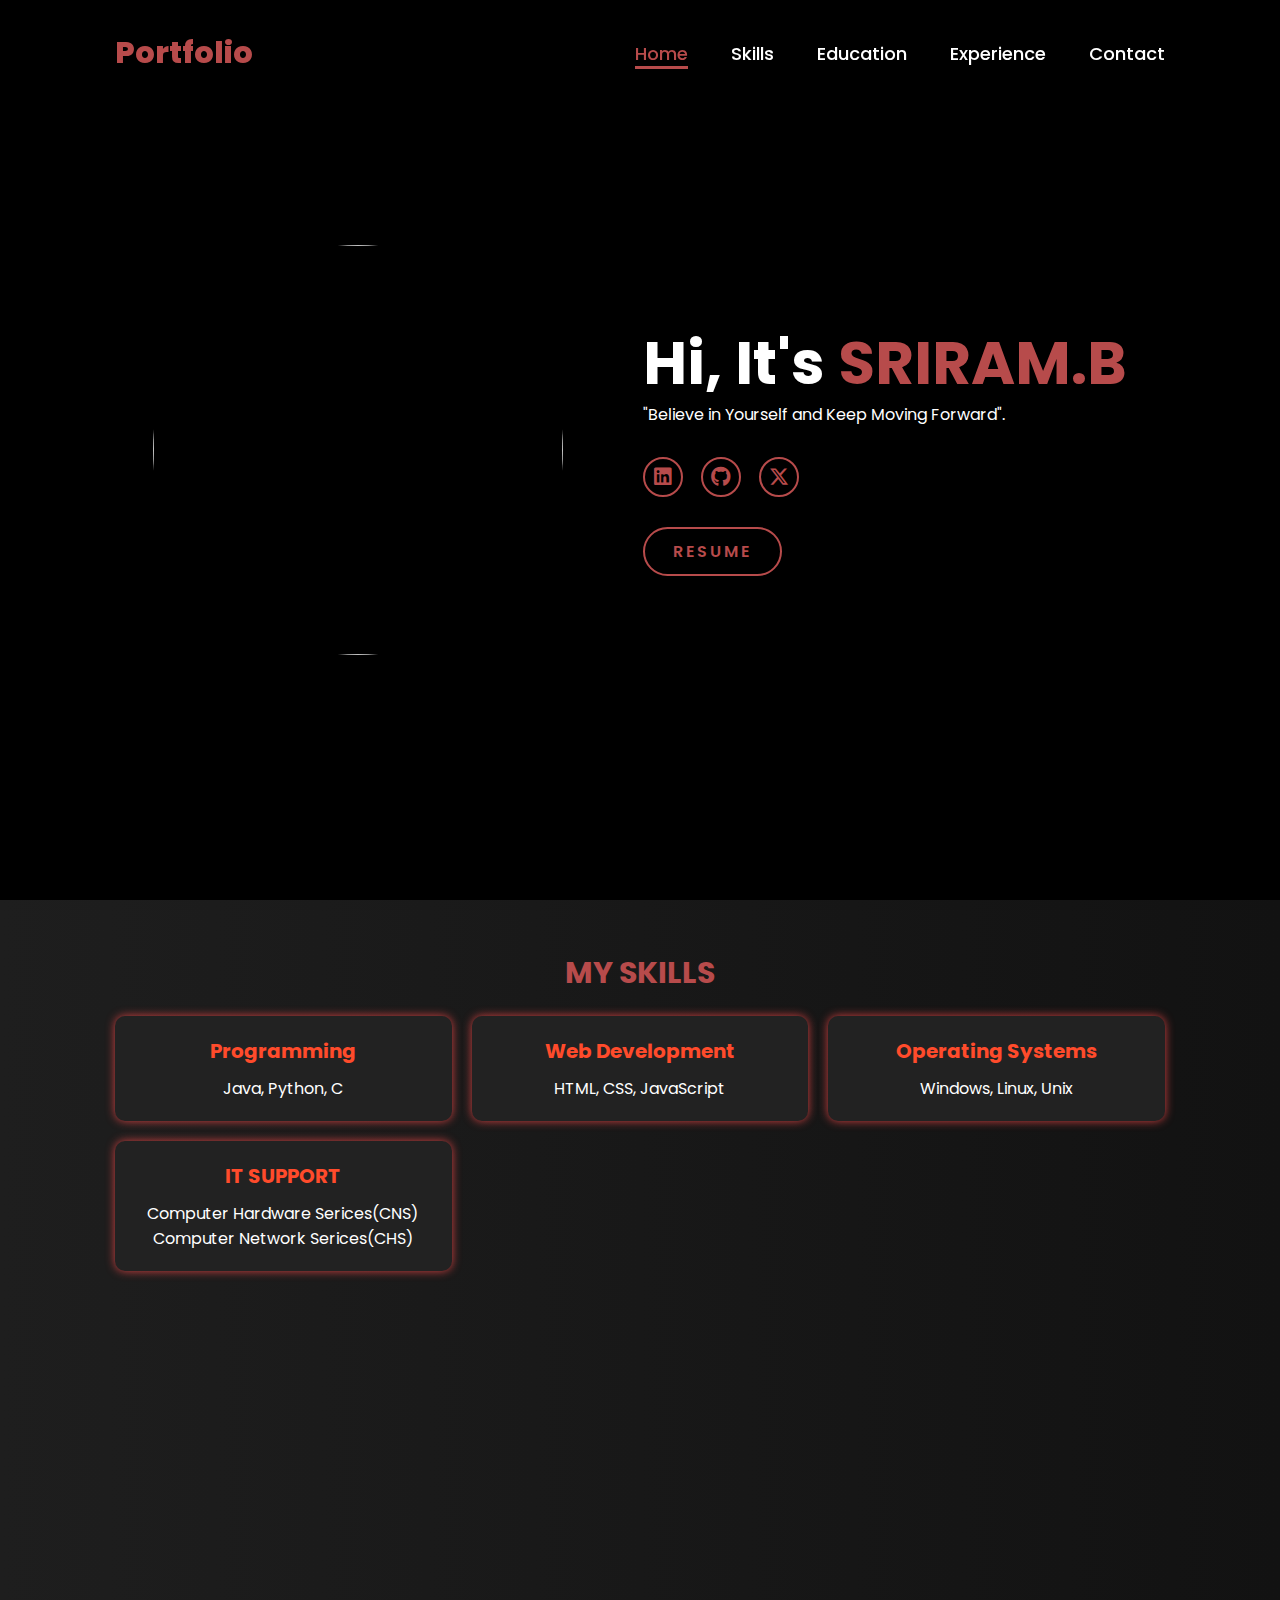
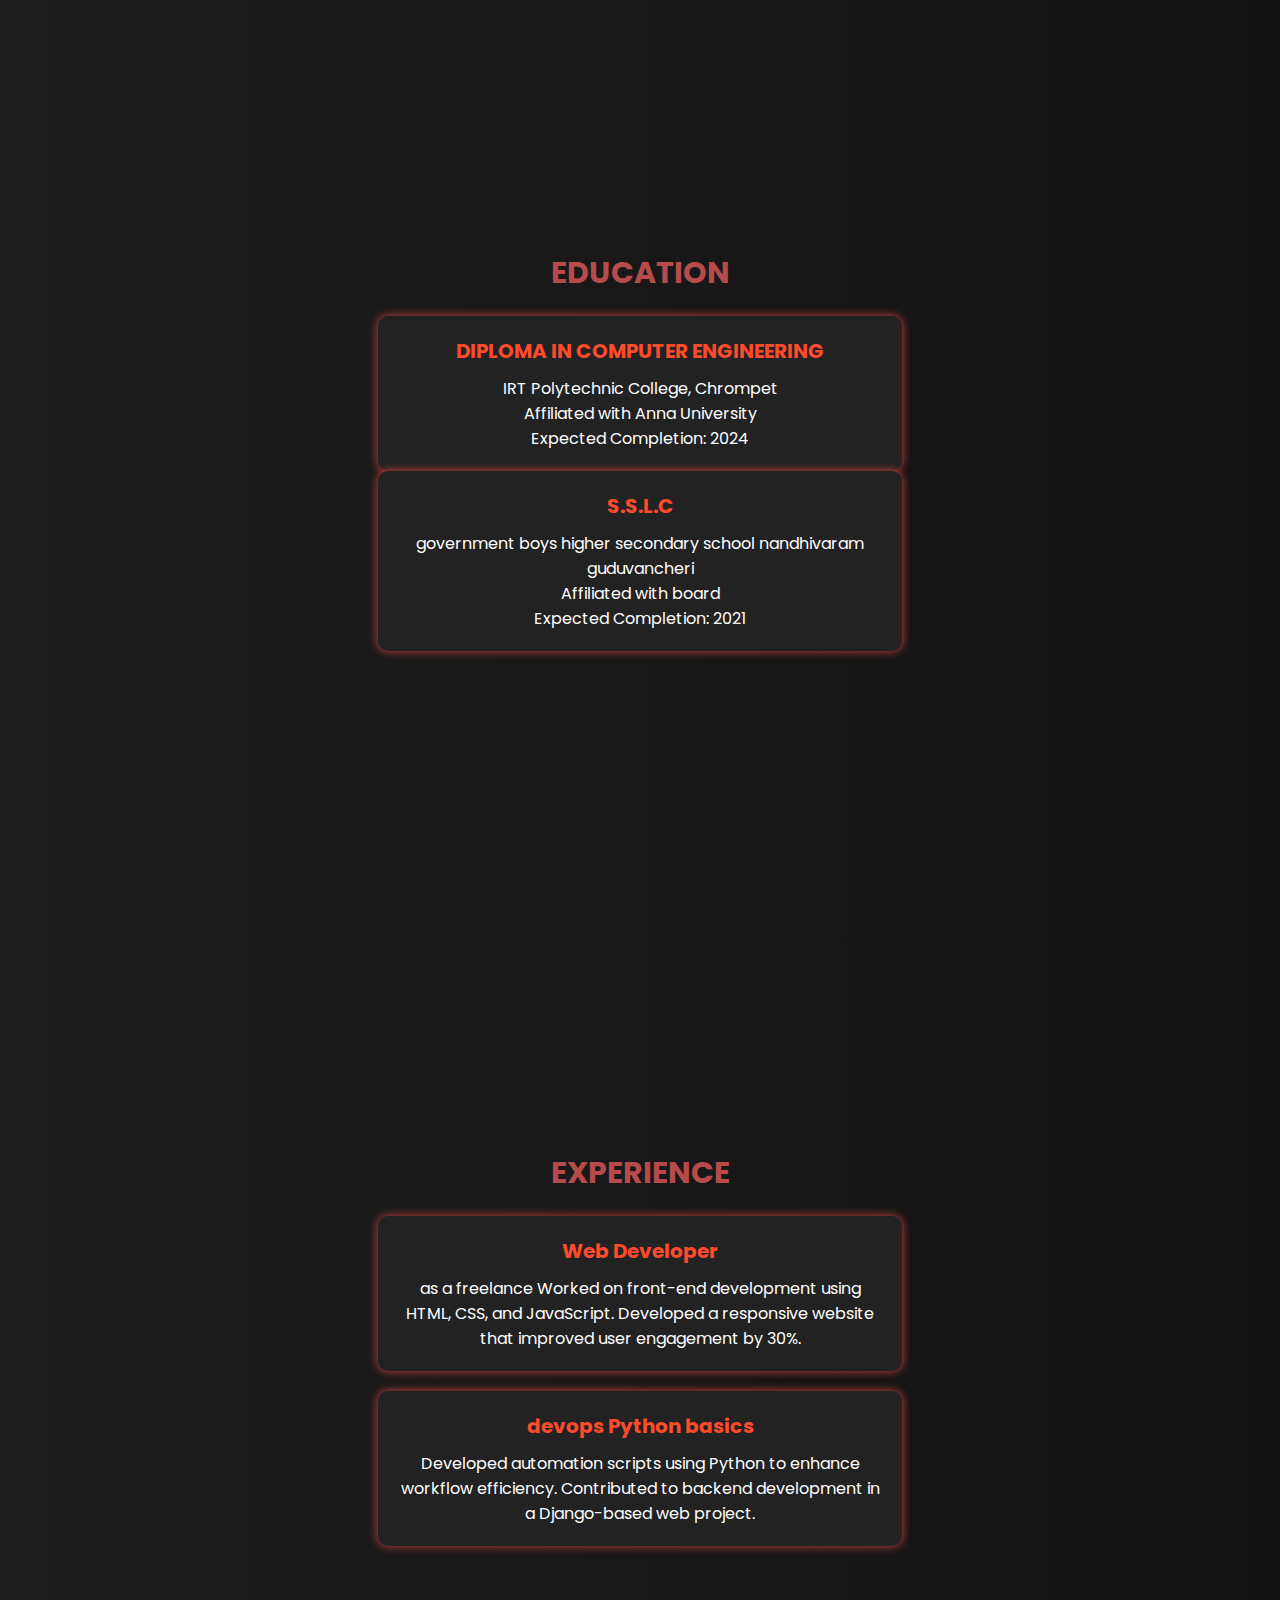
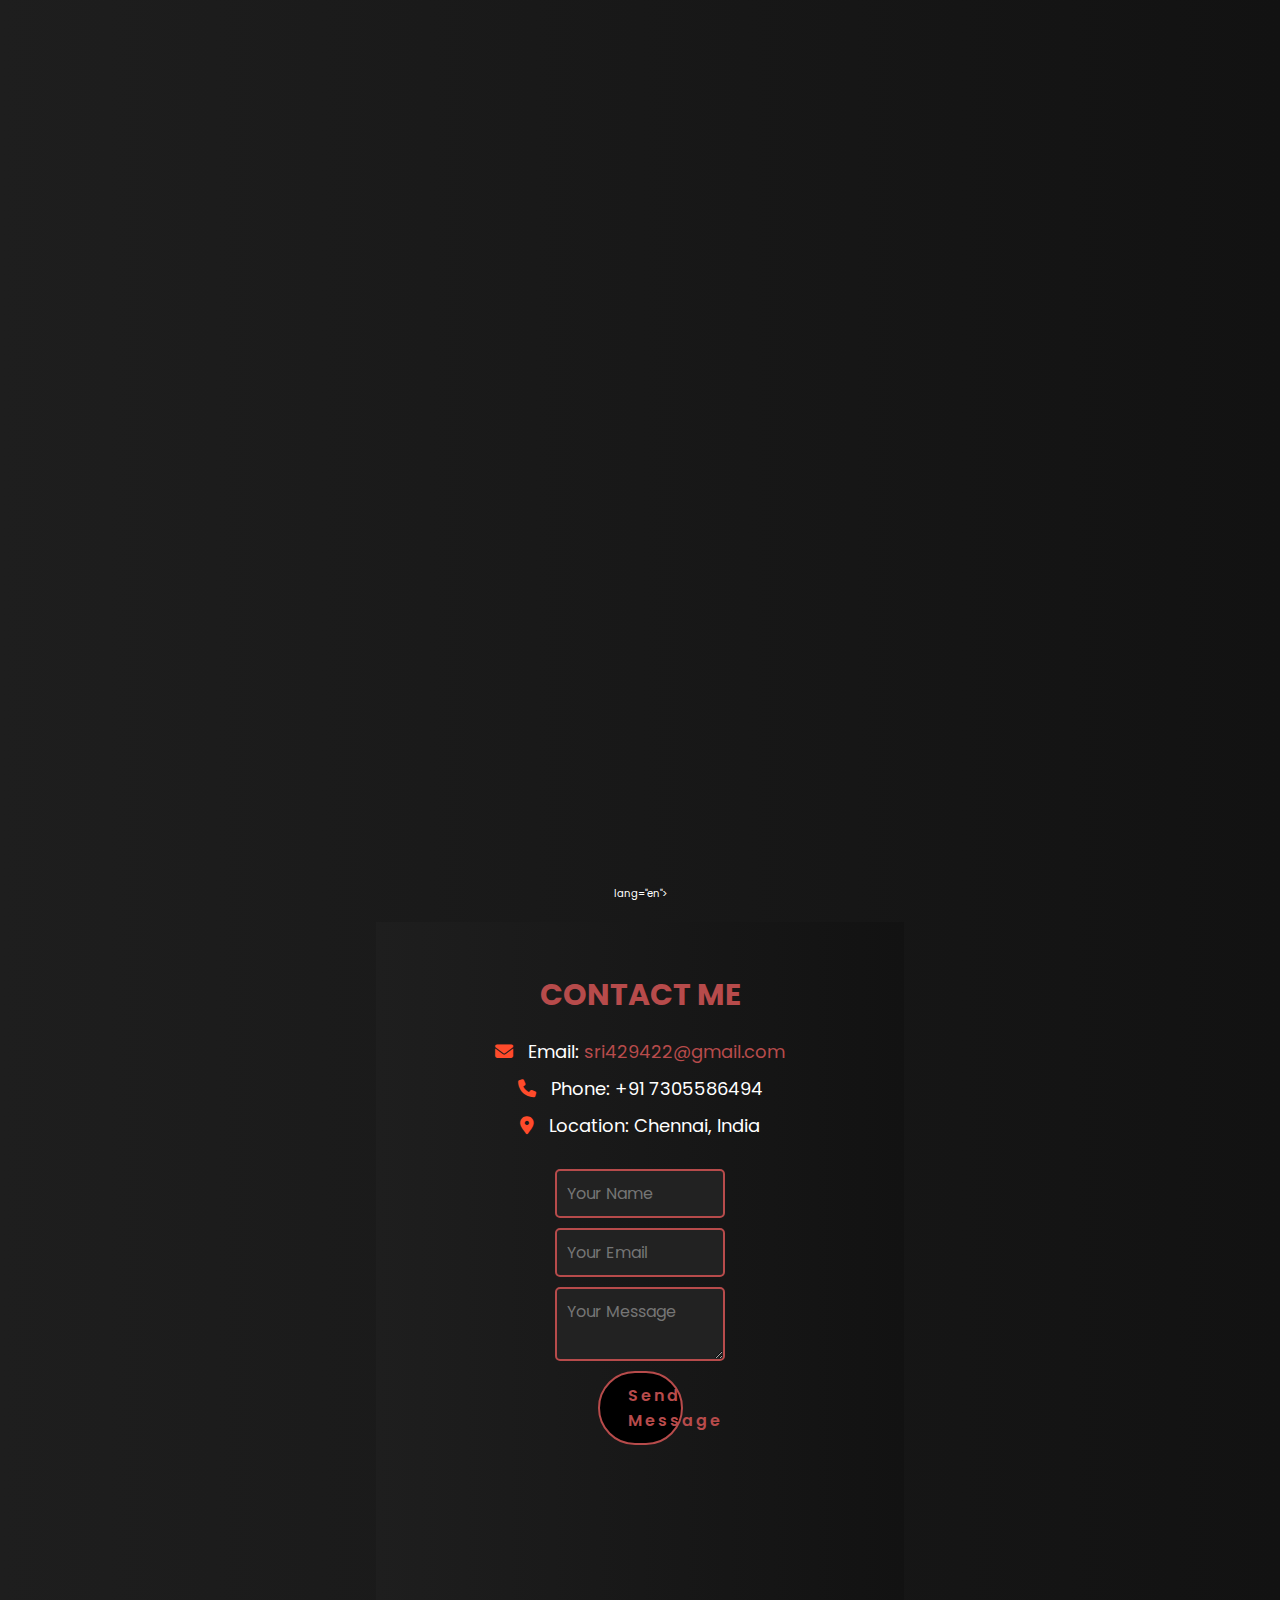
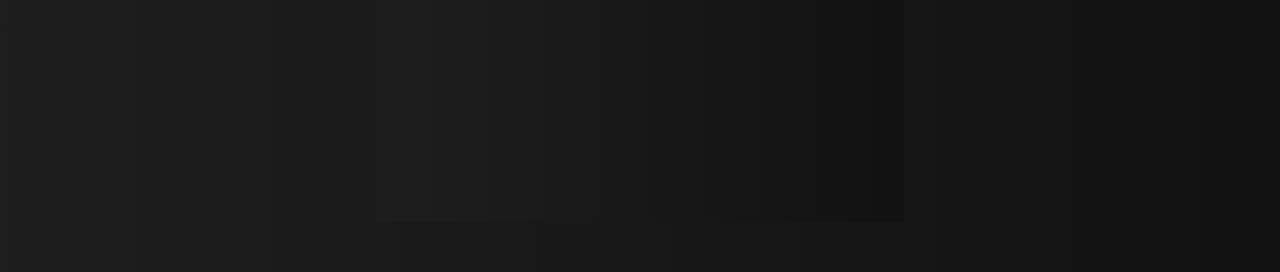
==== index.html @ 48d37aab "Add files via upload" ====
<html lang="en">
<head>
    <meta charset="UTF-8">
    <meta name="viewport" content="width=device-width, initial-scale=1.0">
    <link rel="stylesheet" href="https://cdnjs.cloudflare.com/ajax/libs/font-awesome/6.5.2/css/all.min.css">
    <link rel="stylesheet" href="style.css">
    <title>Portfolio Website</title>
</head>
<body><header>
    <a href="#" class="logo">Portfolio</a>
    <nav>
  <a href="index.html" class="active">Home</a>
        <a href="skill.html">Skills</a>
        <a href="education.html">Education</a>
        <a href="experience.html">Experience</a>
        <a href="num.html">Contact</a>
    </nav>
</header>

<section class="home">
    <div class="home-img">
        <img src="sri.jpg" alt="">
    </div>
    <div class="home-content">
        <h1>Hi, It's <span>SRIRAM.B</span></h1>
        <p>"Believe in Yourself and Keep Moving Forward".</p>
        <div class="social-icons">
            <a href="https://www.linkedin.com/in/sri-ram-027-/"><i class="fa-brands fa-linkedin"></i></a>
            <a href="https://github.com/sriram-027"><i class="fa-brands fa-github"></i></a>
            <a href="https://x.com/027Sriram?t=dHFIqmmuXtlb70O38tMP8g&s=08 "><i class="fa-brands fa-x-twitter"></i></a>
        </div>
        <a href="SRIRAM.pdf" class="btn">RESUME</a>
    </div>
</section>    
<section class="skills">
    <h2>My Skills</h2>
    <div class="skills-container">
        <div class="skill">
            <h3>Programming</h3>
            <p>Java, Python, C</p>
        </div>
        <div class="skill">
            <h3>Web Development</h3>
            <p>HTML, CSS, JavaScript</p>
        </div>
        <div class="skill">
            <h3>Operating Systems</h3>
            <p>Windows, Linux, Unix</p>
        </div>
        <div class="skill">
            <h3>IT SUPPORT</h3>
            <p>Computer Hardware Serices(CNS)</p>
            <p>Computer Network Serices(CHS)</p>
        </div>
    </div>
</section>
<section class="education">
    <h2>Education</h2>
    <div class="education-container">
        <div class="education-box">
            <h3>DIPLOMA IN COMPUTER ENGINEERING</h3>
            <p>IRT Polytechnic College, Chrompet</p>
            <p>Affiliated with Anna University</p>
            <p>Expected Completion: 2024</p>
        </div><div class="education-box">
            <h3>S.S.L.C</h3>
            <p>government boys higher secondary school nandhivaram guduvancheri</p>
            <p>Affiliated with board</p>
            <p>Expected Completion: 2021</p>
        </div>
    </div>
</section>
<section class="experience">
    <h2>Experience</h2>
    <div class="experience-container">
        
        <div class="experience-box">
            <h3>Web Developer</h3>
            <p>as a freelance Worked on front-end development using HTML, CSS, and JavaScript. Developed a responsive website that improved user engagement by 30%.</p>
        </div>

        <div class="experience-box">
            <h3>devops Python basics</h3>
            <p>Developed automation scripts using Python to enhance workflow efficiency. Contributed to backend development in a Django-based web project.</p>
        </div>
<section class="projects" id="projects">
    <h2>Projects</h2>
    <div class="project-container">
        <div class="project-box">
            <h3>Smart Irrigation System</h3>
            <p>An intelligent, automated solution designed to optimize water usage for agriculture, gardens, and landscapes.</p>
            <ul>
                <li><strong>Automated Watering:</strong> Adjusts watering based on environmental data.</li>
                <li><strong>Soil Moisture Monitoring:</strong> Uses sensors to ensure plants get the right amount of water.</li>
                <li><strong>Weather Data Integration:</strong> Adapts to rainfall and humidity levels.</li>
                <li><strong>Remote Access:</strong> Control via mobile or web applications.</li>
                <li><strong>Customizable Settings:</strong> Adapts to different plants and soil types.</li>
            </ul>
            <p><strong>Technologies Used:</strong>embedded c</p>
            <a href="https://github.com/sriram-027" class="btn">View on GitHub</a>
        </div>
    </div>
</section>
 lang="en">
<head>
    <meta charset="UTF-8">
    <meta name="viewport" content="width=device-width, initial-scale=1.0">
    <title>Contact</title>
    <link rel="stylesheet" href="style.css">
</head>
<body>
<section class="contact">
    <h2>Contact Me</h2>
    <div class="contact-container">
        <div class="contact-info">
            <p><i class="fas fa-envelope"></i> Email: <a href="mailto:sri429422@gmail.com">sri429422@gmail.com</a></p>
            <p><i class="fas fa-phone"></i> Phone: +91 7305586494</p>
            <p><i class="fas fa-map-marker-alt"></i> Location: Chennai, India</p>
        </div>
        
        <form action="https://formspree.io/f/xannzqqn" method="POST">
            <input type="text" name="name" placeholder="Your Name" required>
            <input type="email" name="email" placeholder="Your Email" required>
            <textarea name="message" placeholder="Your Message" required></textarea>
            <button type="submit" class="btn">Send Message</button>
        </form>
    </div>
</section>

</body>
</html>
---- style.css ----
@import url('https://fonts.googleapis.com/css2?family=Poppins:wght@100;200;300;400;500;600&display=swap');
.home 
{
   background: url('https://images.unsplash.com/photo-1531297484001-80022131f5a1') no-repeat center center/cover;
    width: 100%;
    height: 100vh;
}

*{
    margin: 0;
    padding: 0;    
    box-sizing: border-box;
    text-decoration: none;
    border: none;
    outline: none;
    font-family: 'Poppins', sans-serif;
}
html{
    font-size: 62.5%;
}
body{
    width: 100%;
    height: 100vh;
    overflow-x: hidden;
    background-color: black;
    color: white;
}
header{
    margin-top: 20px;
    position: fixed;
    top: 0;
    left: 0;
    width: 100%;
    padding: 1rem 9%;
    background-color: transparent;
    filter: drop-shadow(10px);
    display: flex;
    justify-content: space-between;
    align-items: center;
    z-index: 100;
}
.logo{
    font-size: 3rem;
    color: #b74b4b;
    font-weight: 800;
    cursor: pointer;
    transition: 0.5s ease;
}
.logo:hover{
    transform: scale(1.1);
}
nav a{
    font-size: 1.8rem;
    color: white;
    margin-left: 4rem;
    font-weight: 500;
    transition: 0.3s ease;
    border-bottom: 3px solid transparent;
}
nav a:hover,
nav a.active{
    color: #b74b4b;
    border-bottom: 3px solid #b74b4b;
}
@media(max-width:995px){
    nav{
        position: absolute;
        display: none;
        top: 0;
        right: 0;
        width: 40%;
        border-left: 3px solid #b74b4b;
        border-bottom: 3px solid #b74b4b;
        border-bottom-left-radius: 2rem;
        padding: 1rem solid;
        background-color: #161616;
        border-top: 0.1rem solid rgba(0,0,0,0.1);
    }
    nav.active{
        display: block;
    }
    nav a{
        display: block;
        font-size: 2rem;
        margin: 3rem 0;
    }
    nav a:hover,
    nav a.active{
        padding: 1rem;
        border-radius: 0.5rem;
        border-bottom: 0.5rem solid #b74b4b;
    }
}
section{
    min-height: 100vh;
    padding: 5rem 9% 5rem;
}
.home{
    display: flex;
    justify-content: center;
    align-items: center;
    gap: 8rem;
    background-color: black;
}
.home .home-content h1{
    font-size: 6rem;
    font-weight: 700;
    line-height: 1.3;
}
span{
    color: #b74b4b;
}
.home-content h3{
    font-size: 4rem;
    margin-bottom: 1rem;
    font-weight: 700;
}
.home-content p{
    font-size: 1.6rem;
}
.home-img{
    border-radius: 50%;
}
.home-img img{
    position: relative;
    width: 32vw;
    border-radius: 50%;
    box-shadow: 0 0 25px solid #b74b4b;
    cursor: pointer;
    transition: 0.2s linear;
}
.home-img img:hover{
    font-size: 1.8rem;
    font-weight: 500;
}
.social-icons a{
    display: inline-flex;
    justify-content: center;
    align-items: center;
    width: 4rem;
    height: 4rem;
    background-color: transparent;
    border: 0.2rem solid #b74b4b;
    font-size: 2rem;
    border-radius: 50%;
    margin: 3rem 1.5rem 3rem 0;
    transition: 0.3s ease;
    color: #b74b4b;
}
.social-icons a:hover{
    color: black;
    transform: scale(1.3) translateY(-5px);
    background-color: #b74b4b;
    box-shadow: 0  0 25px #b74b4b;
}
.btn{
    display: inline-block;
    padding: 1rem 2.8rem;
    background-color: black;
    border-radius: 4rem;
    font-size: 1.6rem;
    color: #b74b4b;
    letter-spacing: 0.3rem;
    font-weight: 600;
    border: 2px solid #b74b4b;
    transition: 0.3s ease;
    cursor: pointer;
}
.btn:hover{
    transform: scale3d(1.03);
    background-color: #b74b4b;
    color: black;
    box-shadow: 0 0 25px #b74b4b;
}  
.skills {
    text-align: center;
    padding: 5rem 9%;
    background: linear-gradient(to right, #1e1e1e, #121212);
    color: white;
}

.skills h2 {
    font-size: 3rem;
    font-weight: bold;
    margin-bottom: 2rem;
    color: #b74b4b;
    text-transform: uppercase;
    animation: fadeIn 1.5s ease-in-out;
}

.skills-container {
    display: grid;
    grid-template-columns: repeat(auto-fit, minmax(250px, 1fr));
    gap: 2rem;
    justify-content: center;
    align-items: center;
}

.skill {
    background: #222;
    padding: 2rem;
    border-radius: 10px;
    box-shadow: 0 0 10px rgba(255, 75, 75, 0.8);
    transition: transform 0.3s ease-in-out, box-shadow 0.3s ease-in-out;
}

.skill:hover {
    transform: scale(1.05);
    box-shadow: 0 0 15px rgba(255, 75, 75, 1);
}

.skill h3 {
    font-size: 2rem;
    color: #ff4b2b;
    margin-bottom: 1rem;
}

.skill p {
    font-size: 1.6rem;
}
@keyframes fadeIn {
    from {
        opacity: 0;
        transform: translateY(-30px);
    }
    to {
        opacity: 1;
        transform: translateY(0);
    }
}

.education {
    text-align: center;
    padding: 5rem 9%;
    background: linear-gradient(to right, #1e1e1e, #121212);
    color: white;
}

.education h2 {
    font-size: 3rem;
    font-weight: bold;
    margin-bottom: 2rem;
    color: #b74b4b;
    text-transform: uppercase;
    animation: fadeIn 1.5s ease-in-out;
}

.education-container {
    display: flex;
    flex-direction: column;
    align-items: center;
}

.education-box {
    background: #222;
    padding: 2rem;
    border-radius: 10px;
    box-shadow: 0 0 10px rgba(255, 75, 75, 0.8);
    transition: transform 0.3s ease-in-out, box-shadow 0.3s ease-in-out;
    width: 50%;
    text-align: center;
}

.education-box:hover {
    transform: scale(1.05);
    box-shadow: 0 0 15px rgba(255, 75, 75, 1);
}

.education-box h3 {
    font-size: 2rem;
    color: #ff4b2b;
    margin-bottom: 1rem;
}

.education-box p {
    font-size: 1.6rem;
}


@keyframes fadeIn {
    from {
        opacity: 0;
        transform: translateY(-30px);
    }
    to {
        opacity: 1;
        transform: translateY(0);
    }
}

.contact {
    text-align: center;
    padding: 5rem 9%;
    background: linear-gradient(to right, #1e1e1e, #121212);
    color: white;
}

.contact h2 {
    font-size: 3rem;
    font-weight: bold;
    margin-bottom: 2rem;
    color: #b74b4b;
    text-transform: uppercase;
    animation: fadeIn 1.5s ease-in-out;
}

.contact-container {
    display: flex;
    flex-direction: column;
    align-items: center;
}

.contact-info p {
    font-size: 1.8rem;
    margin-bottom: 1rem;
}

.contact-info i {
    color: #ff4b2b;
    margin-right: 10px;
}

.contact-info a {
    color: #b74b4b;
    text-decoration: none;
}

.contact-info a:hover {
    text-decoration: underline;
}

/* Contact Form */
form {
    display: flex;
    flex-direction: column;
    align-items: center;
    width: 50%;
    margin-top: 2rem;
}

form input, form textarea {
    width: 100%;
    padding: 1rem;
    margin-bottom: 1rem;
    border: 2px solid #b74b4b;
    background: #222;
    color: white;
    font-size: 1.6rem;
    border-radius: 5px;
}

form button {
    width: 50%;
    padding: 1rem;
    background: #b74b4b;
    border: none;
    color: white;
    font-size: 1.8rem;
    border-radius: 5px;
    cursor: pointer;
    transition: 0.3s ease;
}

form button:hover {
    background: #ff4b2b;
    transform: scale(1.05);
}


@media (max-width: 768px) {
    form {
        width: 80%;
    }

    form button {
        width: 80%;
    }
}

.experience {
    text-align: center;
    padding: 5rem 9%;
    background: linear-gradient(to right, #1e1e1e, #121212);
    color: white;
}

.experience h2 {
    font-size: 3rem;
    font-weight: bold;
    margin-bottom: 2rem;
    color: #b74b4b;
    text-transform: uppercase;
    animation: fadeIn 1.5s ease-in-out;
}

.experience-container {
    display: flex;
    flex-direction: column;
    align-items: center;
    gap: 2rem;
}

.experience-box {
    background: #222;
    padding: 2rem;
    border-radius: 10px;
    box-shadow: 0 0 10px rgba(255, 75, 75, 0.8);
    transition: transform 0.3s ease-in-out, box-shadow 0.3s ease-in-out;
    width: 50%;
    text-align: center;
}

.experience-box:hover {
    transform: scale(1.05);
    box-shadow: 0 0 15px rgba(255, 75, 75, 1);
}

.experience-box h3 {
    font-size: 2rem;
    color: #ff4b2b;
    margin-bottom: 1rem;
}

.experience-box p {
    font-size: 1.6rem;
}


@keyframes fadeIn {
    from {
        opacity: 0;
        transform: translateY(-30px);
    }
    to {
        opacity: 1;
        transform: translateY(0);
    }
}

@media (max-width: 768px) {
    .experience-box {
        width: 80%;
    }
}

.projects {
    text-align: center;
    padding: 5rem 9%;
    background: linear-gradient(to right, #1e1e1e, #121212);
    color: white;
    opacity: 0;
    transform: translateY(30px);
    animation: fadeInUp 1.5s ease-in-out forwards;
}

.projects h2 {
    font-size: 3rem;
    font-weight: bold;
    margin-bottom: 2rem;
    color: #b74b4b;
    text-transform: uppercase;
    animation: shimmer 3s infinite alternate; /* Shimmer effect */
}
.project-container {
    display: flex;
    flex-direction: column;
    align-items: center;
}


.project-box {
    background: #222;
    padding: 2rem;
    border-radius: 10px;
    box-shadow: 0 0 10px rgba(255, 75, 75, 0.8);
    transition: transform 0.3s ease-in-out, box-shadow 0.3s ease-in-out;
    width: 60%;
    text-align: center;
    opacity: 0;
    transform: translateY(40px) scale(0.95);
    animation: slideUp 1s ease-in-out forwards 0.5s;
}

.project-box:hover {
    transform: scale(1.08) rotate(2deg);
    box-shadow: 0 0 20px rgba(255, 75, 75, 1), 0 0 40px rgba(255, 75, 75, 0.6);
}

.project-box h3 {
    font-size: 2rem;
    color: #ff4b2b;
    margin-bottom: 1rem;
    opacity: 0;
    animation: fadeIn 1s ease-in-out forwards 1s;
}

.project-box p {
    font-size: 1.6rem;
    opacity: 0;
    animation: fadeIn 1.2s ease-in-out forwards 1.2s;
}

.project-box ul {
    text-align: left;
    font-size: 1.4rem;
    margin-bottom: 1.5rem;
    opacity: 0;
    animation: fadeIn 1.5s ease-in-out forwards 1.5s;
}

.project-box ul li {
    margin-bottom: 0.5rem;
}

.project-box .btn {
    margin-top: 1rem;
    background-color: #ff4b2b;
    color: black;
    padding: 1rem 2.5rem;
    font-size: 1.6rem;
    border-radius: 4rem;
    font-weight: bold;
    letter-spacing: 0.1rem;
    transition: 0.3s ease-in-out;
    animation: pulse 1.5s infinite;
}


.project-box .btn:hover {
    transform: scale(1.1);
    background-color: #ff2e2e;
    box-shadow: 0 0 20px rgba(255, 75, 75, 0.9);
    animation: none;
}

/* Animations */
@keyframes fadeInUp {
    from {
        opacity: 0;
        transform: translateY(30px);
    }
    to {
        opacity: 1;
        transform: translateY(0);
    }
}

@keyframes slideUp {
    from {
        opacity: 0;
        transform: translateY(40px) scale(0.95);
    }
    to {
        opacity: 1;
        transform: translateY(0) scale(1);
    }
}

/* Fade-in Effect */
@keyframes fadeIn {
    from {
        opacity: 0;
    }
    to {
        opacity: 1;
    }
}


@keyframes shimmer {
    from {
        color: #ff4b2b;
    }
    to {
        color: #ffffff;
    }
}


@keyframes pulse {
    0% {
        transform: scale(1);
        box-shadow: 0 0 10px rgba(255, 75, 75, 0.8);
    }
    50% {
        transform: scale(1.05);
        box-shadow: 0 0 15px rgba(255, 75, 75, 1);
    }
    100% {
        transform: scale(1);
        box-shadow: 0 0 10px rgba(255, 75, 75, 0.8);
    }
}

@media (max-width: 768px) {
    .project-box {
        width: 80%;
    }
}
---- style.css ----
@import url('https://fonts.googleapis.com/css2?family=Poppins:wght@100;200;300;400;500;600&display=swap');
.home 
{
   background: url('https://images.unsplash.com/photo-1531297484001-80022131f5a1') no-repeat center center/cover;
    width: 100%;
    height: 100vh;
}

*{
    margin: 0;
    padding: 0;    
    box-sizing: border-box;
    text-decoration: none;
    border: none;
    outline: none;
    font-family: 'Poppins', sans-serif;
}
html{
    font-size: 62.5%;
}
body{
    width: 100%;
    height: 100vh;
    overflow-x: hidden;
    background-color: black;
    color: white;
}
header{
    margin-top: 20px;
    position: fixed;
    top: 0;
    left: 0;
    width: 100%;
    padding: 1rem 9%;
    background-color: transparent;
    filter: drop-shadow(10px);
    display: flex;
    justify-content: space-between;
    align-items: center;
    z-index: 100;
}
.logo{
    font-size: 3rem;
    color: #b74b4b;
    font-weight: 800;
    cursor: pointer;
    transition: 0.5s ease;
}
.logo:hover{
    transform: scale(1.1);
}
nav a{
    font-size: 1.8rem;
    color: white;
    margin-left: 4rem;
    font-weight: 500;
    transition: 0.3s ease;
    border-bottom: 3px solid transparent;
}
nav a:hover,
nav a.active{
    color: #b74b4b;
    border-bottom: 3px solid #b74b4b;
}
@media(max-width:995px){
    nav{
        position: absolute;
        display: none;
        top: 0;
        right: 0;
        width: 40%;
        border-left: 3px solid #b74b4b;
        border-bottom: 3px solid #b74b4b;
        border-bottom-left-radius: 2rem;
        padding: 1rem solid;
        background-color: #161616;
        border-top: 0.1rem solid rgba(0,0,0,0.1);
    }
    nav.active{
        display: block;
    }
    nav a{
        display: block;
        font-size: 2rem;
        margin: 3rem 0;
    }
    nav a:hover,
    nav a.active{
        padding: 1rem;
        border-radius: 0.5rem;
        border-bottom: 0.5rem solid #b74b4b;
    }
}
section{
    min-height: 100vh;
    padding: 5rem 9% 5rem;
}
.home{
    display: flex;
    justify-content: center;
    align-items: center;
    gap: 8rem;
    background-color: black;
}
.home .home-content h1{
    font-size: 6rem;
    font-weight: 700;
    line-height: 1.3;
}
span{
    color: #b74b4b;
}
.home-content h3{
    font-size: 4rem;
    margin-bottom: 1rem;
    font-weight: 700;
}
.home-content p{
    font-size: 1.6rem;
}
.home-img{
    border-radius: 50%;
}
.home-img img{
    position: relative;
    width: 32vw;
    border-radius: 50%;
    box-shadow: 0 0 25px solid #b74b4b;
    cursor: pointer;
    transition: 0.2s linear;
}
.home-img img:hover{
    font-size: 1.8rem;
    font-weight: 500;
}
.social-icons a{
    display: inline-flex;
    justify-content: center;
    align-items: center;
    width: 4rem;
    height: 4rem;
    background-color: transparent;
    border: 0.2rem solid #b74b4b;
    font-size: 2rem;
    border-radius: 50%;
    margin: 3rem 1.5rem 3rem 0;
    transition: 0.3s ease;
    color: #b74b4b;
}
.social-icons a:hover{
    color: black;
    transform: scale(1.3) translateY(-5px);
    background-color: #b74b4b;
    box-shadow: 0  0 25px #b74b4b;
}
.btn{
    display: inline-block;
    padding: 1rem 2.8rem;
    background-color: black;
    border-radius: 4rem;
    font-size: 1.6rem;
    color: #b74b4b;
    letter-spacing: 0.3rem;
    font-weight: 600;
    border: 2px solid #b74b4b;
    transition: 0.3s ease;
    cursor: pointer;
}
.btn:hover{
    transform: scale3d(1.03);
    background-color: #b74b4b;
    color: black;
    box-shadow: 0 0 25px #b74b4b;
}  
.skills {
    text-align: center;
    padding: 5rem 9%;
    background: linear-gradient(to right, #1e1e1e, #121212);
    color: white;
}

.skills h2 {
    font-size: 3rem;
    font-weight: bold;
    margin-bottom: 2rem;
    color: #b74b4b;
    text-transform: uppercase;
    animation: fadeIn 1.5s ease-in-out;
}

.skills-container {
    display: grid;
    grid-template-columns: repeat(auto-fit, minmax(250px, 1fr));
    gap: 2rem;
    justify-content: center;
    align-items: center;
}

.skill {
    background: #222;
    padding: 2rem;
    border-radius: 10px;
    box-shadow: 0 0 10px rgba(255, 75, 75, 0.8);
    transition: transform 0.3s ease-in-out, box-shadow 0.3s ease-in-out;
}

.skill:hover {
    transform: scale(1.05);
    box-shadow: 0 0 15px rgba(255, 75, 75, 1);
}

.skill h3 {
    font-size: 2rem;
    color: #ff4b2b;
    margin-bottom: 1rem;
}

.skill p {
    font-size: 1.6rem;
}
@keyframes fadeIn {
    from {
        opacity: 0;
        transform: translateY(-30px);
    }
    to {
        opacity: 1;
        transform: translateY(0);
    }
}

.education {
    text-align: center;
    padding: 5rem 9%;
    background: linear-gradient(to right, #1e1e1e, #121212);
    color: white;
}

.education h2 {
    font-size: 3rem;
    font-weight: bold;
    margin-bottom: 2rem;
    color: #b74b4b;
    text-transform: uppercase;
    animation: fadeIn 1.5s ease-in-out;
}

.education-container {
    display: flex;
    flex-direction: column;
    align-items: center;
}

.education-box {
    background: #222;
    padding: 2rem;
    border-radius: 10px;
    box-shadow: 0 0 10px rgba(255, 75, 75, 0.8);
    transition: transform 0.3s ease-in-out, box-shadow 0.3s ease-in-out;
    width: 50%;
    text-align: center;
}

.education-box:hover {
    transform: scale(1.05);
    box-shadow: 0 0 15px rgba(255, 75, 75, 1);
}

.education-box h3 {
    font-size: 2rem;
    color: #ff4b2b;
    margin-bottom: 1rem;
}

.education-box p {
    font-size: 1.6rem;
}


@keyframes fadeIn {
    from {
        opacity: 0;
        transform: translateY(-30px);
    }
    to {
        opacity: 1;
        transform: translateY(0);
    }
}

.contact {
    text-align: center;
    padding: 5rem 9%;
    background: linear-gradient(to right, #1e1e1e, #121212);
    color: white;
}

.contact h2 {
    font-size: 3rem;
    font-weight: bold;
    margin-bottom: 2rem;
    color: #b74b4b;
    text-transform: uppercase;
    animation: fadeIn 1.5s ease-in-out;
}

.contact-container {
    display: flex;
    flex-direction: column;
    align-items: center;
}

.contact-info p {
    font-size: 1.8rem;
    margin-bottom: 1rem;
}

.contact-info i {
    color: #ff4b2b;
    margin-right: 10px;
}

.contact-info a {
    color: #b74b4b;
    text-decoration: none;
}

.contact-info a:hover {
    text-decoration: underline;
}

/* Contact Form */
form {
    display: flex;
    flex-direction: column;
    align-items: center;
    width: 50%;
    margin-top: 2rem;
}

form input, form textarea {
    width: 100%;
    padding: 1rem;
    margin-bottom: 1rem;
    border: 2px solid #b74b4b;
    background: #222;
    color: white;
    font-size: 1.6rem;
    border-radius: 5px;
}

form button {
    width: 50%;
    padding: 1rem;
    background: #b74b4b;
    border: none;
    color: white;
    font-size: 1.8rem;
    border-radius: 5px;
    cursor: pointer;
    transition: 0.3s ease;
}

form button:hover {
    background: #ff4b2b;
    transform: scale(1.05);
}


@media (max-width: 768px) {
    form {
        width: 80%;
    }

    form button {
        width: 80%;
    }
}

.experience {
    text-align: center;
    padding: 5rem 9%;
    background: linear-gradient(to right, #1e1e1e, #121212);
    color: white;
}

.experience h2 {
    font-size: 3rem;
    font-weight: bold;
    margin-bottom: 2rem;
    color: #b74b4b;
    text-transform: uppercase;
    animation: fadeIn 1.5s ease-in-out;
}

.experience-container {
    display: flex;
    flex-direction: column;
    align-items: center;
    gap: 2rem;
}

.experience-box {
    background: #222;
    padding: 2rem;
    border-radius: 10px;
    box-shadow: 0 0 10px rgba(255, 75, 75, 0.8);
    transition: transform 0.3s ease-in-out, box-shadow 0.3s ease-in-out;
    width: 50%;
    text-align: center;
}

.experience-box:hover {
    transform: scale(1.05);
    box-shadow: 0 0 15px rgba(255, 75, 75, 1);
}

.experience-box h3 {
    font-size: 2rem;
    color: #ff4b2b;
    margin-bottom: 1rem;
}

.experience-box p {
    font-size: 1.6rem;
}


@keyframes fadeIn {
    from {
        opacity: 0;
        transform: translateY(-30px);
    }
    to {
        opacity: 1;
        transform: translateY(0);
    }
}

@media (max-width: 768px) {
    .experience-box {
        width: 80%;
    }
}

.projects {
    text-align: center;
    padding: 5rem 9%;
    background: linear-gradient(to right, #1e1e1e, #121212);
    color: white;
    opacity: 0;
    transform: translateY(30px);
    animation: fadeInUp 1.5s ease-in-out forwards;
}

.projects h2 {
    font-size: 3rem;
    font-weight: bold;
    margin-bottom: 2rem;
    color: #b74b4b;
    text-transform: uppercase;
    animation: shimmer 3s infinite alternate; /* Shimmer effect */
}
.project-container {
    display: flex;
    flex-direction: column;
    align-items: center;
}


.project-box {
    background: #222;
    padding: 2rem;
    border-radius: 10px;
    box-shadow: 0 0 10px rgba(255, 75, 75, 0.8);
    transition: transform 0.3s ease-in-out, box-shadow 0.3s ease-in-out;
    width: 60%;
    text-align: center;
    opacity: 0;
    transform: translateY(40px) scale(0.95);
    animation: slideUp 1s ease-in-out forwards 0.5s;
}

.project-box:hover {
    transform: scale(1.08) rotate(2deg);
    box-shadow: 0 0 20px rgba(255, 75, 75, 1), 0 0 40px rgba(255, 75, 75, 0.6);
}

.project-box h3 {
    font-size: 2rem;
    color: #ff4b2b;
    margin-bottom: 1rem;
    opacity: 0;
    animation: fadeIn 1s ease-in-out forwards 1s;
}

.project-box p {
    font-size: 1.6rem;
    opacity: 0;
    animation: fadeIn 1.2s ease-in-out forwards 1.2s;
}

.project-box ul {
    text-align: left;
    font-size: 1.4rem;
    margin-bottom: 1.5rem;
    opacity: 0;
    animation: fadeIn 1.5s ease-in-out forwards 1.5s;
}

.project-box ul li {
    margin-bottom: 0.5rem;
}

.project-box .btn {
    margin-top: 1rem;
    background-color: #ff4b2b;
    color: black;
    padding: 1rem 2.5rem;
    font-size: 1.6rem;
    border-radius: 4rem;
    font-weight: bold;
    letter-spacing: 0.1rem;
    transition: 0.3s ease-in-out;
    animation: pulse 1.5s infinite;
}


.project-box .btn:hover {
    transform: scale(1.1);
    background-color: #ff2e2e;
    box-shadow: 0 0 20px rgba(255, 75, 75, 0.9);
    animation: none;
}

/* Animations */
@keyframes fadeInUp {
    from {
        opacity: 0;
        transform: translateY(30px);
    }
    to {
        opacity: 1;
        transform: translateY(0);
    }
}

@keyframes slideUp {
    from {
        opacity: 0;
        transform: translateY(40px) scale(0.95);
    }
    to {
        opacity: 1;
        transform: translateY(0) scale(1);
    }
}

/* Fade-in Effect */
@keyframes fadeIn {
    from {
        opacity: 0;
    }
    to {
        opacity: 1;
    }
}


@keyframes shimmer {
    from {
        color: #ff4b2b;
    }
    to {
        color: #ffffff;
    }
}


@keyframes pulse {
    0% {
        transform: scale(1);
        box-shadow: 0 0 10px rgba(255, 75, 75, 0.8);
    }
    50% {
        transform: scale(1.05);
        box-shadow: 0 0 15px rgba(255, 75, 75, 1);
    }
    100% {
        transform: scale(1);
        box-shadow: 0 0 10px rgba(255, 75, 75, 0.8);
    }
}

@media (max-width: 768px) {
    .project-box {
        width: 80%;
    }
}
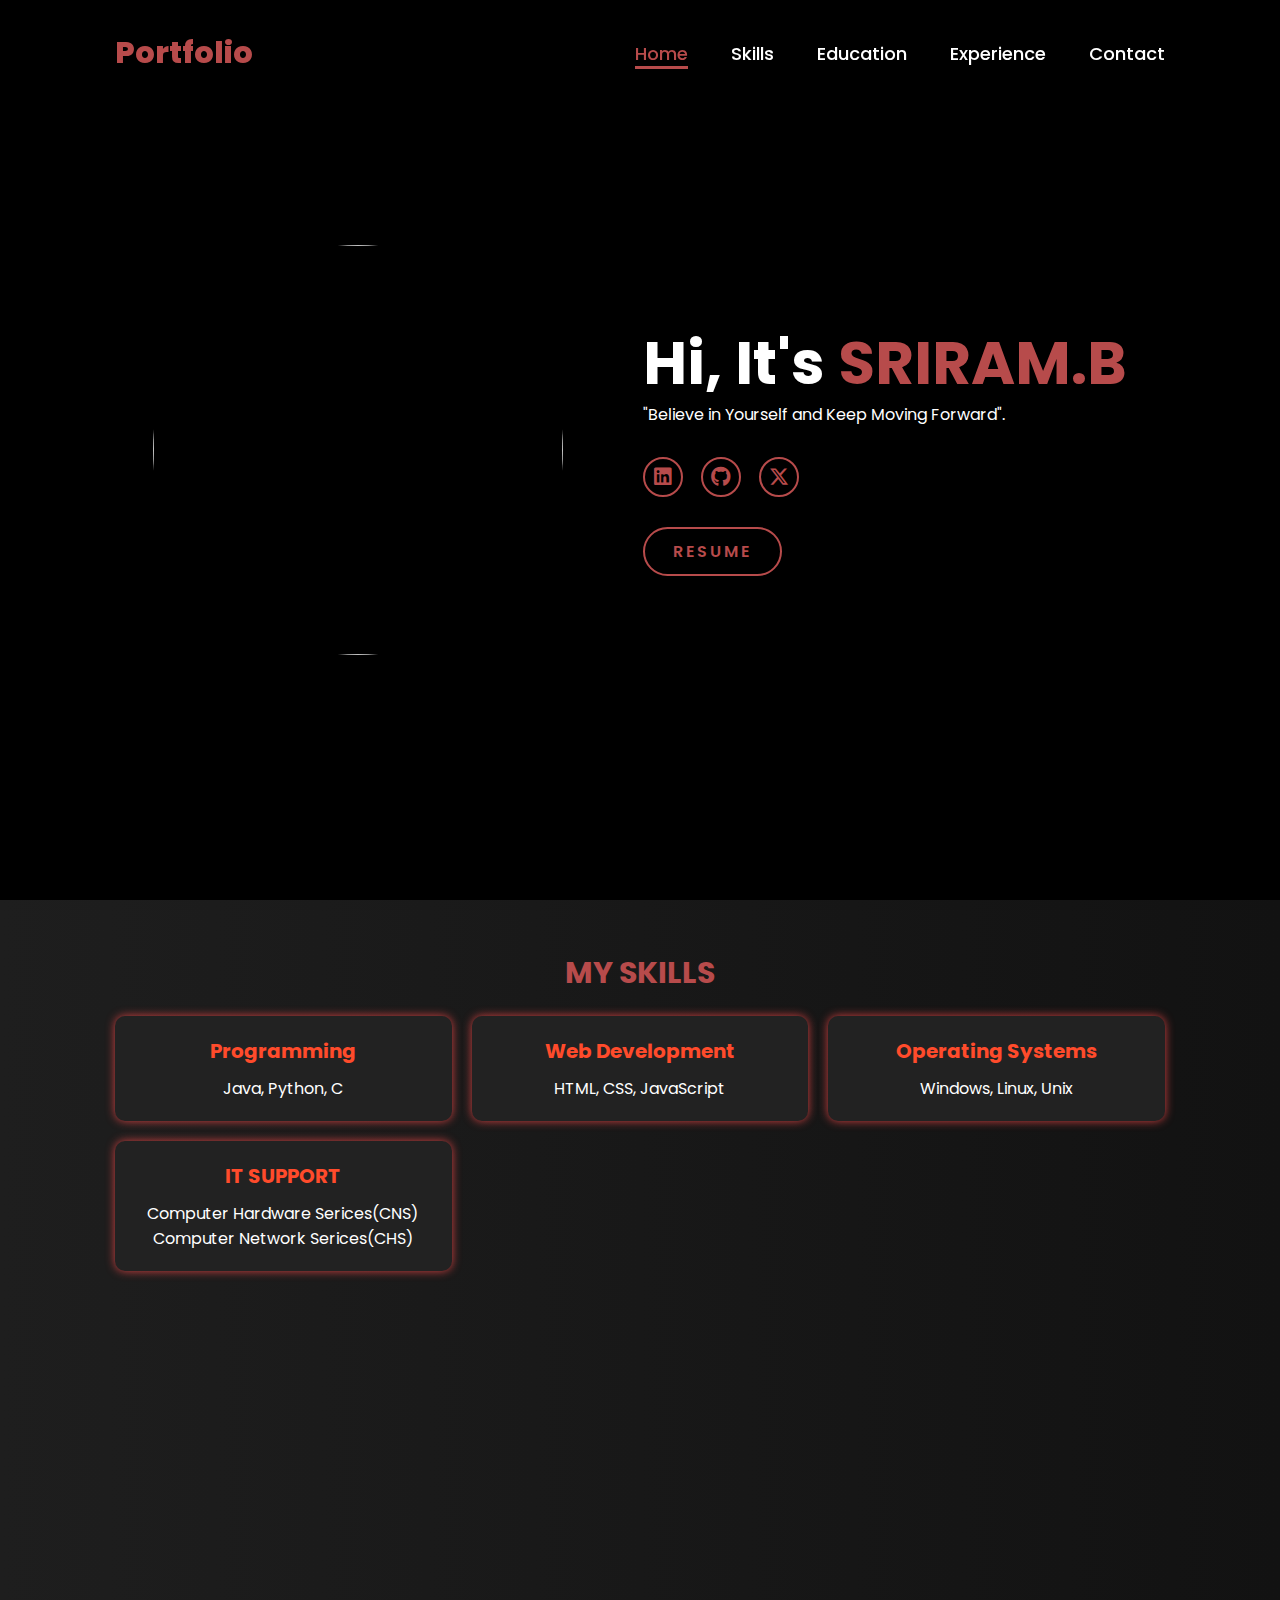
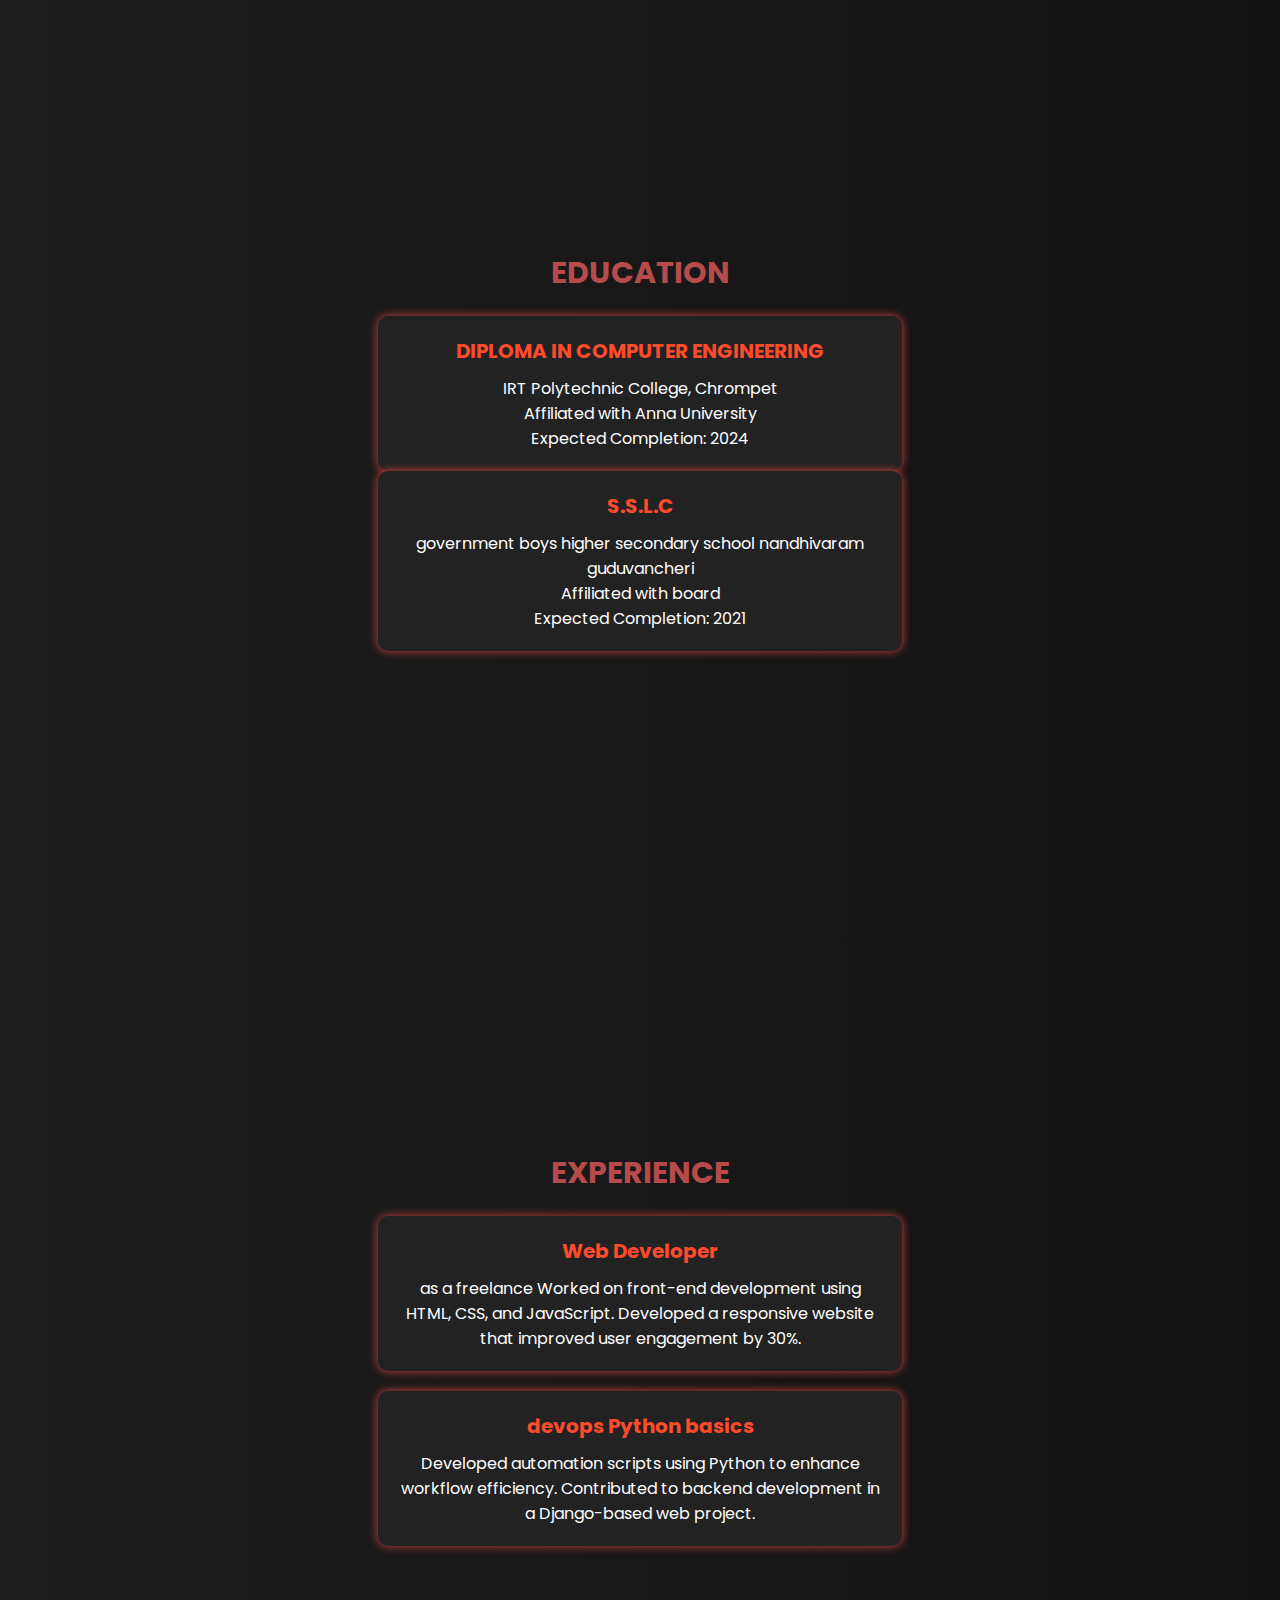
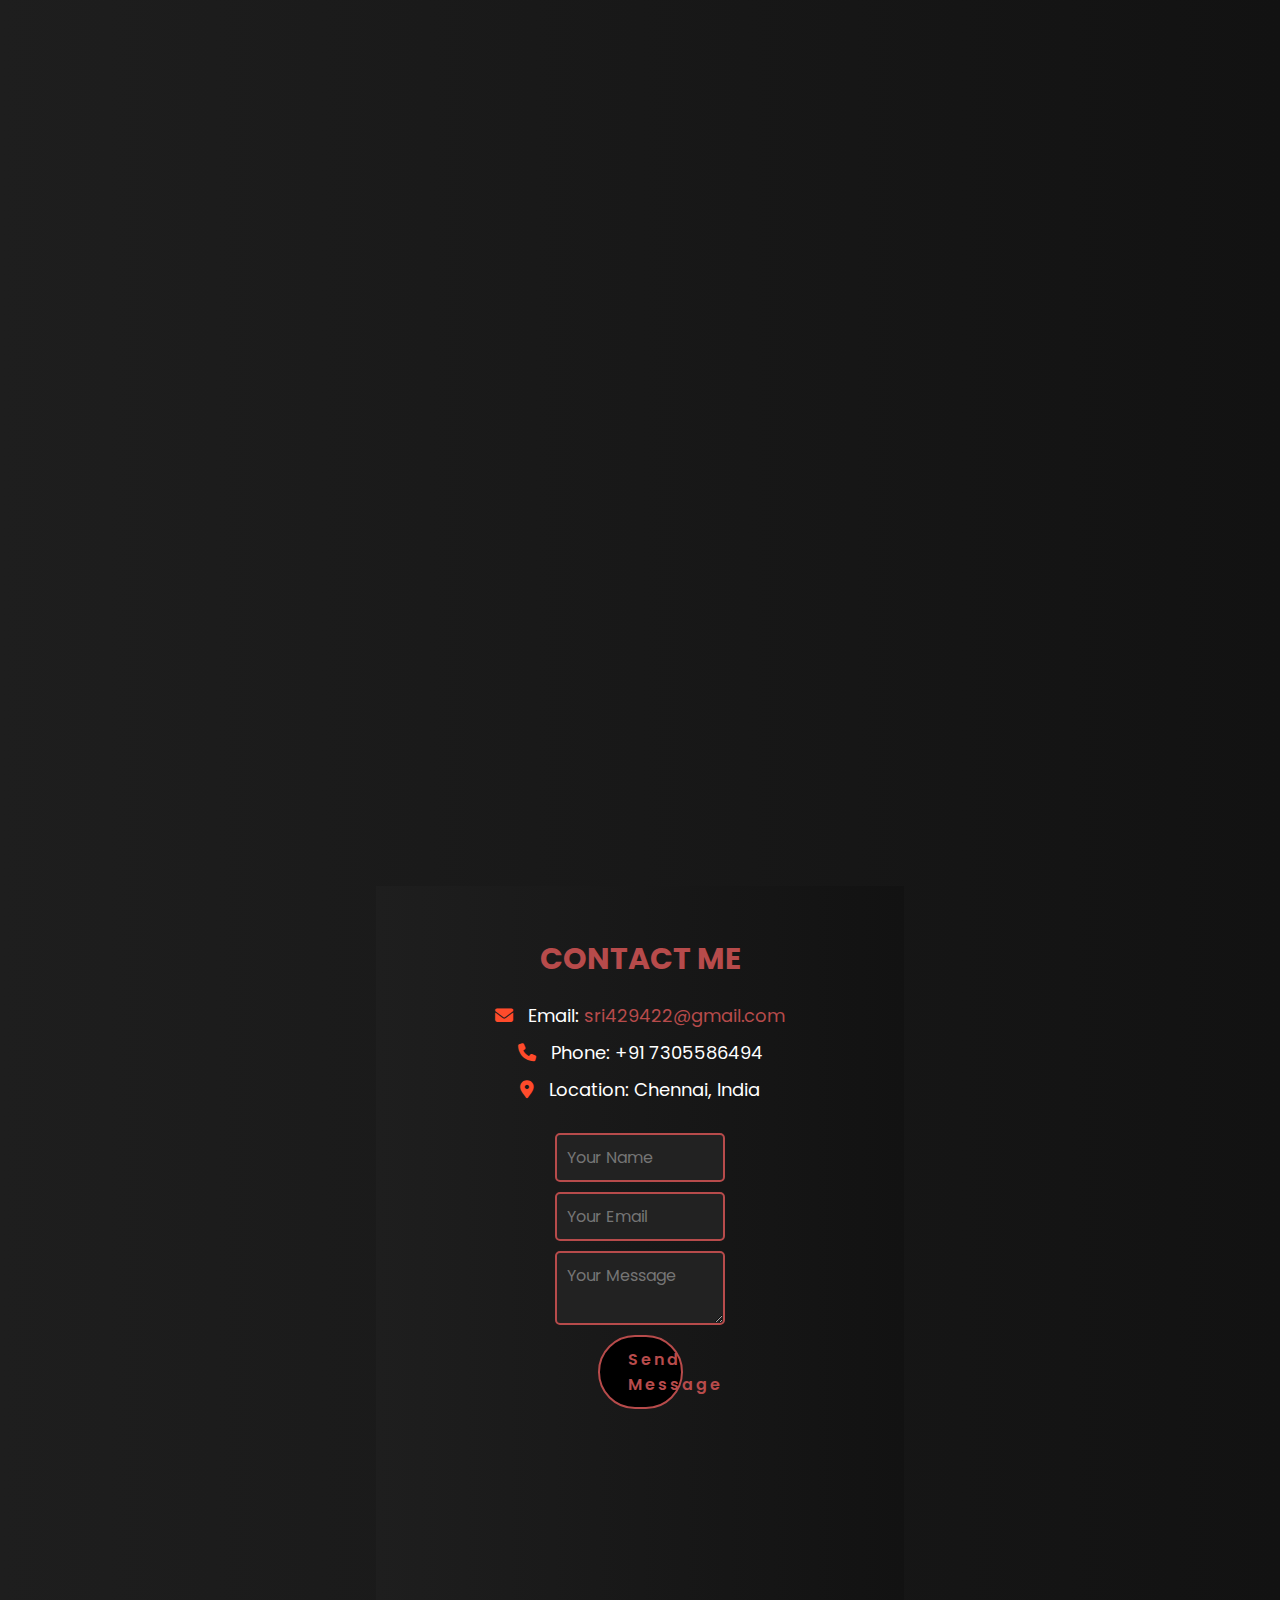
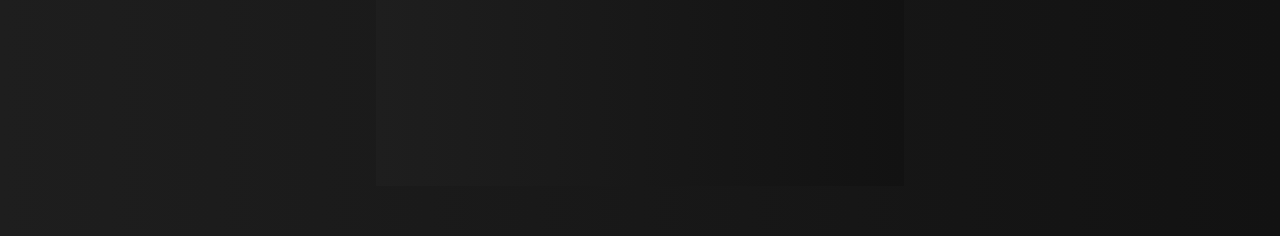
==== commit 3724b99b: "index.html" ====
--- a/index.html
+++ b/index.html
@@ -101,7 +101,6 @@
         </div>
     </div>
 </section>
- lang="en">
 <head>
     <meta charset="UTF-8">
     <meta name="viewport" content="width=device-width, initial-scale=1.0">
